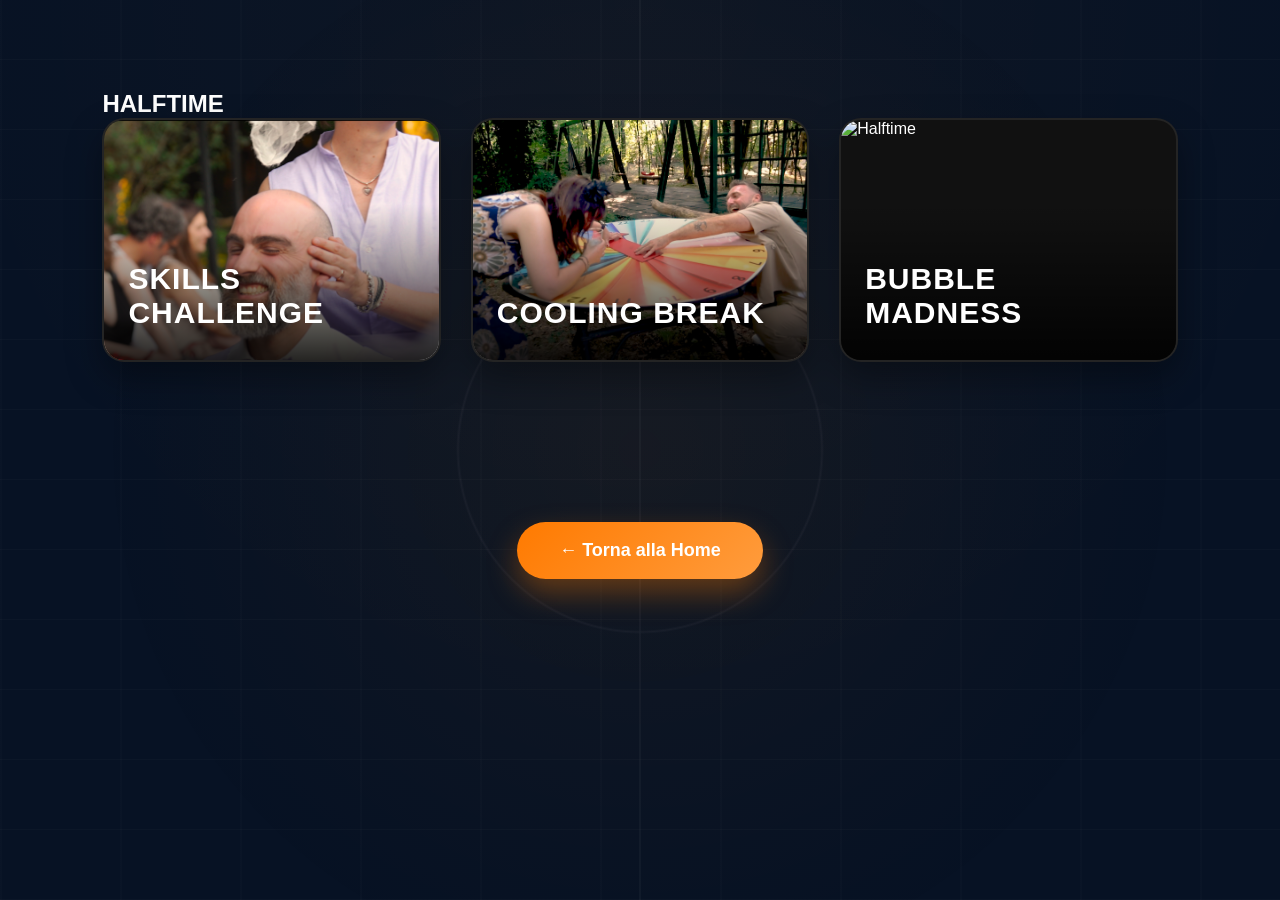
==== halftime.html @ 8e55c770 "Versione finale WeddBA" ====
<!DOCTYPE html>
<html lang="it">

<head>

<meta charset="UTF-8">
<meta name="viewport" content="width=device-width, initial-scale=1.0">

<title>WeddBA - Halftime</title>

<link rel="stylesheet" href="style.css">

</head>

<body>

<section class="categories">

    <h2>HALFTIME</h2>

    <div class="cards-grid">

      <div class="category" onclick="location.href='player.html?video=wRPeNcz0wUs'">

    <img src="images/SKILLS.jpg">

    <div class="category-content">
        <h3>SKILLS CHALLENGE</h3>
    </div>

</div>

  <div class="category" onclick="location.href='player.html?video=c78Mq4kz3Ek'">

    <img src="images/HALFTIME2.jpg">

    <div class="play-icon">
        ▶
    </div>

    <div class="category-content">

        <h3>COOLING BREAK</h3>

    </div>

</div>

  <div class="category" onclick="location.href='player.html?video=pFRvp_ggFIU'">

    <img src="images/prova.png" alt="Halftime">

    <div class="category-content">
        <h3>BUBBLE MADNESS</h3>
    </div>

</div>

    </div>

</section>

<div class="back-home">

    <button class="home-button" onclick="window.location.href='index.html'">
        ← Torna alla Home
    </button>

</div>

<script>

document.addEventListener("keydown",(e)=>{

    if(e.key==="Backspace" || e.key==="Escape"){

        e.preventDefault();

        window.location.href="index.html";

    }

});

</script>

</body>

</html>
---- style.css ----
/* =====================================================
   WEDDBA STYLE.CSS
   PARTE 1 - RESET / VARIABILI / BODY / HEADER
===================================================== */

*{
    margin:0;
    padding:0;
    box-sizing:border-box;
}

html{
    scroll-behavior:smooth;
}

:root{

    --background:#071224;
    --surface:#0d1b33;
    --card:#122542;
    --card2:#173154;

    --orange:#ff7a00;
    --orange-light:#ff9c3d;
    --gold:#ffc64d;

    --white:#ffffff;
    --text:#d8dde8;

    --radius:22px;

    --shadow:0 15px 45px rgba(0,0,0,.35);

    --transition:.35s;

}

body{

    font-family:'Montserrat',sans-serif;

    background:

        repeating-linear-gradient(
            90deg,
            rgba(255,255,255,.012) 0,
            rgba(255,255,255,.012) 2px,
            transparent 2px,
            transparent 120px
        ),

        repeating-linear-gradient(
            0deg,
            rgba(255,255,255,.018) 0,
            rgba(255,255,255,.018) 1px,
            transparent 1px,
            transparent 70px
        ),

        radial-gradient(
            circle at top,
            rgba(255,170,60,.03),
            transparent 65%
        ),

        var(--background);

    background-attachment:fixed;

    color:var(--white);

    overflow-x:hidden;

}

body::before{

    content:"";

    position:fixed;

    inset:0;

    pointer-events:none;

    background:radial-gradient(

        circle,

        rgba(255,140,0,.05),

        transparent 70%

    );

    z-index:-2;

}

body::after{

    content:"";

    position:fixed;

    inset:0;

    pointer-events:none;

    opacity:.05;

    background:

        radial-gradient(

            circle,

            transparent 0,

            transparent 180px,

            rgba(255,255,255,.7) 182px,

            transparent 184px

        ),

        linear-gradient(

            rgba(255,255,255,.6),

            rgba(255,255,255,.6)

        );

    background-repeat:no-repeat;

    background-position:center center;

    background-size:380px 380px,2px 100%;

    z-index:-1;

}

/* =====================================================
   HEADER
===================================================== */

#header{

    position:fixed;

    top:0;
    left:0;
    right:0;

    height:90px;

    display:flex;

    justify-content:space-between;

    align-items:center;

    padding:0 45px;

    background:linear-gradient(
        to bottom,
        rgba(7,18,36,.92),
        rgba(7,18,36,0)
    );

    z-index:999;

    transition:.35s;

}

#header.scrolled{

    background:rgba(7,18,36,.96);

    backdrop-filter:blur(14px);

}

/* ================= LOGO ================= */

.logo{

    display:flex;

    align-items:center;

}

.logo img{

    width:100px;

    height:100px;

    display:block;

}

/* ================= MENU ================= */

nav{

    display:flex;

    gap:36px;

}

nav a{

    color:#fff;

    text-decoration:none;

    font-weight:600;

    transition:.35s;

    position:relative;

}

nav a:hover{

    color:var(--orange);

}

nav a::after{

    content:"";

    position:absolute;

    left:0;

    bottom:-8px;

    width:0;

    height:2px;

    background:var(--orange);

    transition:.35s;

}

nav a:hover::after{

    width:100%;

}

/* =====================================================
   PARTE 2 - HERO
===================================================== */

.hero{

    position:relative;

    height:100vh;

    display:flex;

    align-items:flex-end;

    padding:0 8% 120px;

    background:url("images/hero.png") center center/cover no-repeat;

    overflow:hidden;

}

.hero::before{

    content:"";

    position:absolute;

    inset:0;

    background:

        linear-gradient(

            90deg,

            rgba(7,18,36,.95) 0%,

            rgba(7,18,36,.75) 45%,

            rgba(7,18,36,.25) 75%,

            rgba(7,18,36,.05) 100%

        ),

        linear-gradient(

            180deg,

            transparent,

            rgba(7,18,36,.92)

        );

}

.hero-content{

    position:relative;

    z-index:2;

    max-width:720px;

}

/* ================= BADGE ================= */

.league{

    display:inline-flex;

    align-items:center;

    gap:10px;

    padding:10px 22px;

    border-radius:999px;

    background:rgba(255,255,255,.08);

    backdrop-filter:blur(18px);

    font-size:13px;

    font-weight:700;

    letter-spacing:2px;

    text-transform:uppercase;

}

/* ================= DATA ================= */

.hero-date{

    margin:24px 0 28px;

    color:var(--orange);

    font-size:34px;

    font-weight:700;

    letter-spacing:4px;

}

/* ================= TITOLO ================= */

.hero-title{

    font-family:'Anton',sans-serif;

    font-size:clamp(100px,11vw,180px);

    line-height:.9;

    letter-spacing:-4px;

    margin:0;

}

.hero-title .w{

    color:#fff;

}

.hero-title .edd{

    color:#fff;

}

.hero-title .ba{

    color:var(--orange);

}

/* ================= SOTTOTITOLO ================= */

.hero-subtitle{

    display:flex;

    align-items:center;

    gap:16px;

    margin-top:22px;

    font-size:34px;

    font-weight:300;

}

.hero-subtitle .ball{

    font-size:34px;

}

/* ================= BOTTONE ================= */

.hero-button{

    margin-top:42px;

    padding:18px 42px;

    border:none;

    border-radius:50px;

    cursor:pointer;

    background:linear-gradient(
        135deg,
        var(--orange),
        var(--orange-light)
    );

    color:#fff;

    font-size:18px;

    font-weight:700;

    box-shadow:0 14px 30px rgba(255,122,0,.35);

    transition:.35s;

}

.hero-button:hover{

    transform:translateY(-4px);

    box-shadow:0 22px 45px rgba(255,122,0,.45);

}

/* ================= ANIMAZIONI ================= */

.hero-content>*{

    opacity:0;

    transform:translateY(40px);

    animation:fadeUp .8s forwards;

}

.hero-content .league{

    animation-delay:.1s;

}

.hero-content .hero-date{

    animation-delay:.25s;

}

.hero-content .hero-title{

    animation-delay:.45s;

}

.hero-content .hero-subtitle{

    animation-delay:.65s;

}

.hero-content .hero-button{

    animation-delay:.9s;

}

@keyframes fadeUp{

    to{

        opacity:1;

        transform:translateY(0);

    }

}

/* ================= RESPONSIVE ================= */

@media(max-width:900px){

    .hero{

        padding:0 6% 90px;

    }

    .hero-title{

        font-size:72px;

    }

    .hero-subtitle{

        font-size:28px;

    }

}

@media(max-width:600px){

    .hero{

        padding-bottom:70px;

    }

    .hero-title{

        font-size:56px;

    }

    .hero-date{

        font-size:20px;

    }

    .hero-subtitle{

        font-size:22px;

    }

}

/* =====================================================
   PARTE 3 - SEZIONI E GRIGLIA
===================================================== */

.categories{

    padding:90px 8%;

}

.season-section{

    margin-bottom:90px;

}

/* ==========================
   TITOLO SEZIONE
========================== */

.section-title-custom{

    display:flex;

    align-items:center;

    gap:14px;

    margin-bottom:35px;

    font-family:'Anton',sans-serif;

    font-size:46px;

    letter-spacing:2px;

    text-transform:uppercase;

    color:#fff;

}

/* ==========================
   GRIGLIA
========================== */

.cards-grid{

    display:grid;

    grid-template-columns:repeat(3,minmax(0,1fr));

    gap:30px;

    align-items:stretch;

}

/* ==========================
   RESPONSIVE
========================== */

@media(max-width:1200px){

    .cards-grid{

        grid-template-columns:repeat(2,minmax(0,1fr));

    }

}

@media(max-width:700px){

    .cards-grid{

        grid-template-columns:1fr;

    }

}

/* ==========================
   SPAZIATURA SEZIONI
========================== */

.season-section:last-child{

    margin-bottom:30px;

}

/* ==========================
   CARD GRANDE
========================== */

.large-card{

    grid-column:span 3;

}

@media(max-width:1200px){

    .large-card{

        grid-column:span 2;

    }

}

@media(max-width:700px){

    .large-card{

        grid-column:auto;

    }

}

/* =====================================================
   PARTE 4 - CARD
===================================================== */

.category{

    position:relative;

    overflow:hidden;

    border-radius:22px;

    background:#111;

    border:2px solid rgba(255,255,255,.08);

    box-shadow:0 15px 35px rgba(0,0,0,.35);

    cursor:pointer;

    transition:
        transform .35s ease,
        box-shadow .35s ease,
        border-color .35s ease;

}

.category:hover{

    transform:translateY(-8px);

    border-color:#ff8a00;

    box-shadow:
        0 25px 45px rgba(0,0,0,.45);

}

/* ==========================
   IMMAGINE
========================== */

.category img{

    width:100%;

    height:240px;

    display:block;

    object-fit:cover;

    transition:
        transform .45s ease,
        filter .45s ease;

}

.category:hover img{

    transform:scale(1.08);

    filter:brightness(.9);

}

/* ==========================
   OVERLAY
========================== */

.category::after{

    content:"";

    position:absolute;

    inset:0;

    background:linear-gradient(

        transparent 35%,

        rgba(0,0,0,.85)

    );

    pointer-events:none;

}

/* ==========================
   TESTO
========================== */

.category-content{

    position:absolute;

    left:0;

    right:0;

    bottom:0;

    z-index:2;

    padding:24px;

}

.category-content h3{

    font-family:'Anton',sans-serif;

    font-size:30px;

    letter-spacing:1px;

    margin-bottom:6px;

}

.card-subtitle{

    color:#e5e5e5;

    font-size:15px;

    opacity:.92;

    line-height:1.4;

}

/* ==========================
   PLAY ICON
========================== */

.play-icon{

    position:absolute;

    top:50%;
    left:50%;

    transform:translate(-50%,-50%) scale(.8);

    width:72px;
    height:72px;

    border-radius:50%;

    background:rgba(0,0,0,.55);

    backdrop-filter:blur(10px);

    display:flex;

    justify-content:center;

    align-items:center;

    color:#fff;

    font-size:34px;

    opacity:0;

    transition:.3s;

    z-index:3;

    pointer-events:none;

}

.category:hover .play-icon{

    opacity:1;

    transform:translate(-50%,-50%) scale(1);

}

/* ==========================
   CARD SELEZIONATA
========================== */

.category.focused{

    transform:scale(1.05);

    border:3px solid #ffc64d;

    box-shadow:

        0 0 18px rgba(255,198,77,.55),

        0 0 40px rgba(255,198,77,.25),

        0 25px 55px rgba(0,0,0,.55);

    z-index:20;

    animation:glow .9s infinite alternate;

}

.category.focused img{

    transform:scale(1.08);

}

.category.focused .play-icon{

    opacity:1;

    transform:translate(-50%,-50%) scale(1);

}

@keyframes glow{

    from{

        box-shadow:

            0 0 15px rgba(255,198,77,.35),

            0 20px 40px rgba(0,0,0,.45);

    }

    to{

        box-shadow:

            0 0 35px rgba(255,198,77,.8),

            0 25px 50px rgba(0,0,0,.55);

    }

}

/* ==========================
   CARD GRANDE
========================== */

.large-card img{

    height:340px;

}

/* =====================================================
   PARTE 5 - FOOTER / SCROLLBAR / RESPONSIVE
===================================================== */

/* ==========================
   FOOTER
========================== */

.footer{

    display:flex;

    justify-content:center;

    align-items:center;

    gap:18px;

    padding:45px 8%;

    margin-top:90px;

    border-top:1px solid rgba(255,255,255,.08);

}

.footer-logo{

    width:46px;

    height:auto;

}

.footer-text{

    display:flex;

    flex-direction:column;

}

.footer-text p{

    margin:0;

    color:rgba(255,255,255,.7);

    font-size:15px;

    line-height:1.5;

}

/* ==========================
   PULSANTI
========================== */

button{

    font-family:'Montserrat',sans-serif;

}

button,
.category,
nav a{

    transition:var(--transition);

}

/* ==========================
   SELEZIONE TESTO
========================== */

::selection{

    background:var(--orange);

    color:#fff;

}

/* ==========================
   SCROLLBAR
========================== */

::-webkit-scrollbar{

    width:10px;

}

::-webkit-scrollbar-track{

    background:#071224;

}

::-webkit-scrollbar-thumb{

    background:linear-gradient(

        180deg,

        var(--orange),

        var(--orange-light)

    );

    border-radius:20px;

}

::-webkit-scrollbar-thumb:hover{

    background:var(--orange-light);

}

/* ==========================
   RESPONSIVE HEADER
========================== */

@media(max-width:900px){

    #header{

        padding:0 30px;

    }

    nav{

        gap:20px;

    }

}

@media(max-width:650px){

    #header{

        height:75px;

        padding:0 20px;

    }

    nav{

        display:none;

    }

    .categories{

        padding:70px 20px;

    }

    .section-title-custom{

        font-size:34px;

    }

    .footer{

        flex-direction:column;

        text-align:center;

    }

}

/* ==========================
   HALFTIME
========================== */

.back-home{

    display:flex;

    justify-content:center;

    margin:70px 0 90px;

}

.home-button{

    padding:18px 42px;

    border:none;

    border-radius:50px;

    cursor:pointer;

    background:linear-gradient(

        135deg,

        var(--orange),

        var(--orange-light)

    );

    color:#fff;

    font-size:18px;

    font-weight:700;

    box-shadow:0 14px 30px rgba(255,122,0,.35);

    transition:.35s;

}

.home-button:hover{

    transform:translateY(-4px);

    box-shadow:0 22px 45px rgba(255,122,0,.45);

}

.home-button:focus{

    outline:3px solid var(--gold);

    outline-offset:4px;

}

/* =====================================================
   PARTE 6 - FOCUS / PLAY ICON / RIFINITURE
===================================================== */

/* ==========================
   TRANSIZIONI
========================== */

.category{

    transition:
        transform .25s ease,
        box-shadow .25s ease,
        border-color .25s ease;

}

/* ==========================
   PLAY ICON
========================== */

.play-icon{

    position:absolute;

    top:50%;
    left:50%;

    transform:translate(-50%,-50%) scale(.8);

    width:72px;
    height:72px;

    border-radius:50%;

    display:flex;
    justify-content:center;
    align-items:center;

    background:rgba(0,0,0,.55);

    backdrop-filter:blur(10px);

    color:#fff;

    font-size:34px;

    opacity:0;

    pointer-events:none;

    transition:all .25s ease;

    z-index:5;

}

/* Mouse */

.category:hover .play-icon{

    opacity:1;

    transform:translate(-50%,-50%) scale(1);

}

/* Tastiera */

.category.focused .play-icon{

    opacity:1;

    transform:translate(-50%,-50%) scale(1);

}

/* ==========================
   CARD SELEZIONATA
========================== */

.category.focused{

    transform:scale(1.05);

    border:3px solid var(--gold);

    z-index:30;

    box-shadow:

        0 0 18px rgba(255,198,77,.55),

        0 0 45px rgba(255,198,77,.30),

        0 25px 55px rgba(0,0,0,.55);

    animation:glow .9s infinite alternate;

}

.category.focused img{

    transform:scale(1.08);

}

/* ==========================
   BAGLIORE
========================== */

@keyframes glow{

    from{

        box-shadow:

            0 0 12px rgba(255,198,77,.30),

            0 25px 45px rgba(0,0,0,.45);

    }

    to{

        box-shadow:

            0 0 35px rgba(255,198,77,.80),

            0 30px 60px rgba(0,0,0,.55);

    }

}

/* ==========================
   FADE UP
========================== */

.fadeUp{

    opacity:0;

    transform:translateY(40px);

    transition:.7s;

}

.fadeUp.show{

    opacity:1;

    transform:translateY(0);

}

.back-btn{

    display:inline-flex;
    align-items:center;

    padding:12px 24px;

    background:rgba(255,255,255,.08);

    border:1px solid rgba(255,255,255,.15);

    border-radius:999px;

    color:#fff;

    text-decoration:none;

    font-weight:600;

    backdrop-filter:blur(10px);

    transition:.3s;

}

.back-btn:hover{

    background:#f6b21a;

    color:#071224;

    transform:translateY(-2px);

}

.back-btn span{

    transition:.3s;

}

.back-btn:hover span{

    transform:translateX(-4px);

}
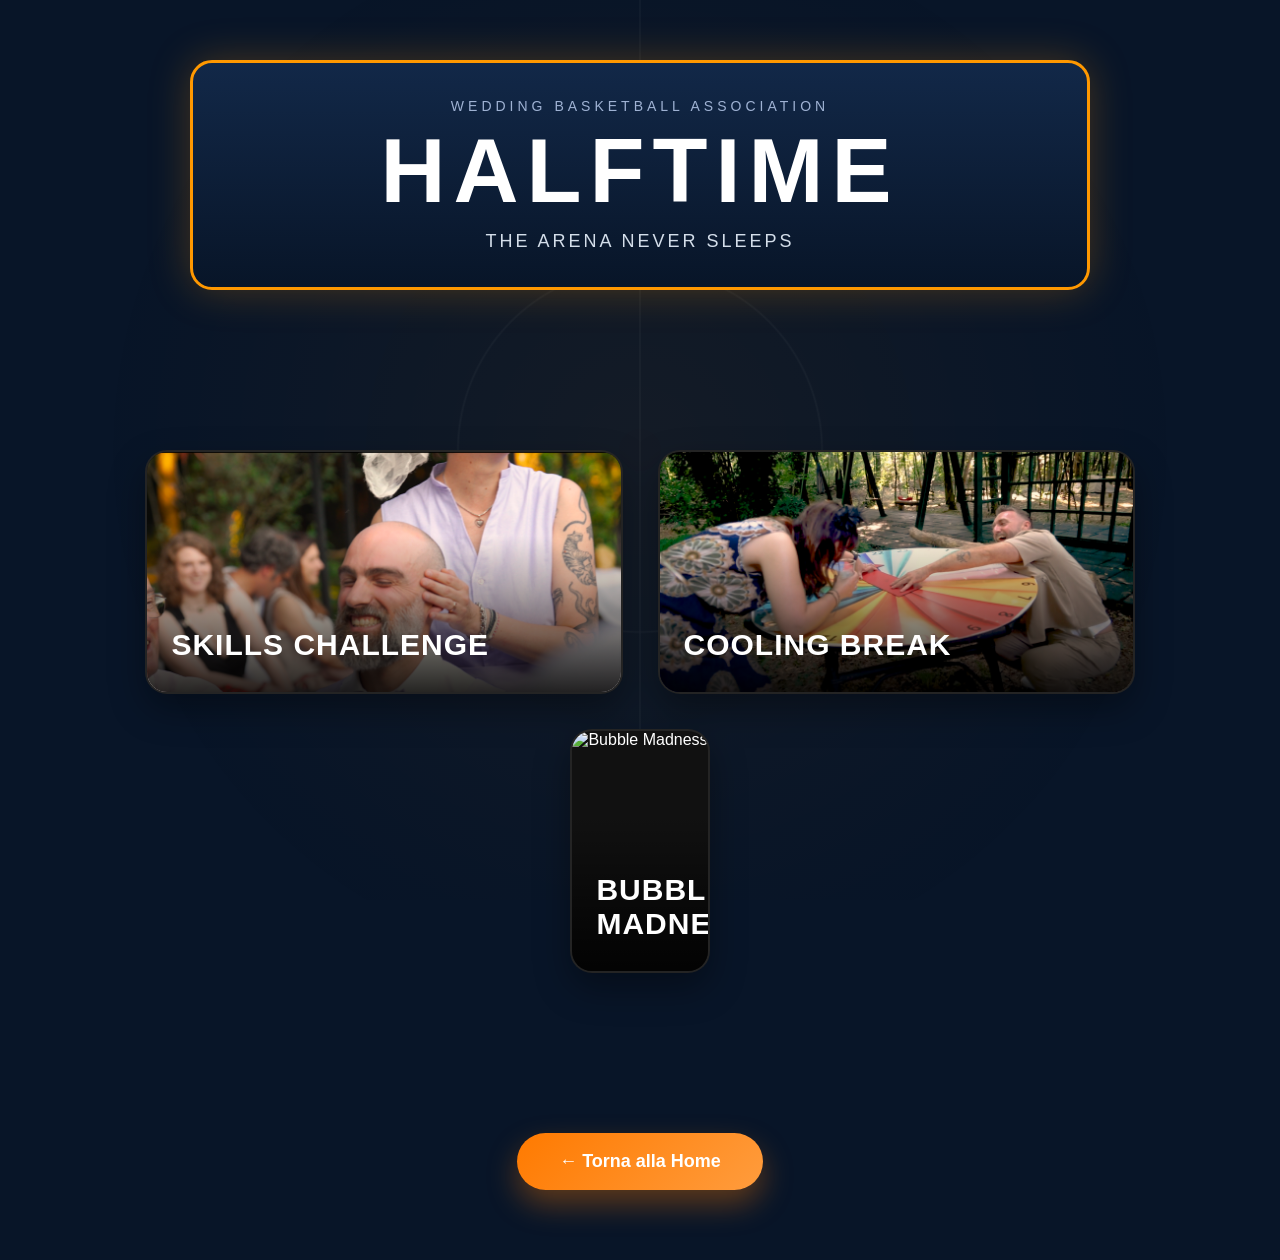
==== commit b8127881: "Aggiornata pagina Halftime" ====
--- a/halftime.html
+++ b/halftime.html
@@ -3,80 +3,141 @@
 
 <head>
 
-<meta charset="UTF-8">
-<meta name="viewport" content="width=device-width, initial-scale=1.0">
+    <meta charset="UTF-8">
+    <meta name="viewport" content="width=device-width, initial-scale=1.0">
 
-<title>WeddBA - Halftime</title>
+    <title>WeddBA | Halftime</title>
 
-<link rel="stylesheet" href="style.css">
+    <link rel="stylesheet" href="style.css">
+<link rel="stylesheet" href="halftime.css">
 
 </head>
 
 <body>
 
-<section class="categories">
+<!-- ==========================
+        HALFTIME HEADER
+========================== -->
 
-    <h2>HALFTIME</h2>
+<section class="halftime-header">
 
-    <div class="cards-grid">
+    <div class="scoreboard">
 
-      <div class="category" onclick="location.href='player.html?video=wRPeNcz0wUs'">
+        <span class="scoreboard-label">
 
-    <img src="images/SKILLS.jpg">
+            Wedding Basketball Association
 
-    <div class="category-content">
-        <h3>SKILLS CHALLENGE</h3>
-    </div>
+        </span>
 
-</div>
+        <h1>HALFTIME</h1>
 
-  <div class="category" onclick="location.href='player.html?video=c78Mq4kz3Ek'">
-
-    <img src="images/HALFTIME2.jpg">
-
-    <div class="play-icon">
-        ▶
-    </div>
-
-    <div class="category-content">
-
-        <h3>COOLING BREAK</h3>
-
-    </div>
-
-</div>
-
-  <div class="category" onclick="location.href='player.html?video=pFRvp_ggFIU'">
-
-    <img src="images/prova.png" alt="Halftime">
-
-    <div class="category-content">
-        <h3>BUBBLE MADNESS</h3>
-    </div>
-
-</div>
+        <p>The Arena Never Sleeps</p>
 
     </div>
 
 </section>
 
+<!-- ==========================
+        HALFTIME CONTENT
+========================== -->
+
+<section class="categories halftime-content">
+
+    <div class="cards-grid">
+
+        <!-- Skills Challenge -->
+
+        <div class="category"
+             onclick="window.location.href='player.html?video=wRPeNcz0wUs'">
+
+            <img src="images/SKILLS.jpg" alt="Skills Challenge">
+
+            <div class="category-content">
+
+                <h3>SKILLS CHALLENGE</h3>
+
+            </div>
+
+        </div>
+
+        <!-- Cooling Break -->
+
+        <div class="category"
+             onclick="window.location.href='player.html?video=c78Mq4kz3Ek'">
+
+            <img src="images/HALFTIME2.jpg" alt="Cooling Break">
+
+            <div class="play-icon">
+
+                ▶
+
+            </div>
+
+            <div class="category-content">
+
+                <h3>COOLING BREAK</h3>
+
+            </div>
+
+        </div>
+
+        <!-- Bubble Madness -->
+
+        <div class="category"
+             onclick="window.location.href='player.html?video=pFRvp_ggFIU'">
+
+            <img src="images/prova.png" alt="Bubble Madness">
+
+            <div class="category-content">
+
+                <h3>BUBBLE MADNESS</h3>
+
+            </div>
+
+        </div>
+
+    </div>
+
+</section>
+
+<!-- ==========================
+        HOME BUTTON
+========================== -->
+
 <div class="back-home">
 
-    <button class="home-button" onclick="window.location.href='index.html'">
+    <button class="home-button"
+            onclick="goHome()">
+
         ← Torna alla Home
+
     </button>
 
 </div>
 
+<!-- ==========================
+        KEYBOARD
+========================== -->
+
 <script>
 
-document.addEventListener("keydown",(e)=>{
+function goHome(){
 
-    if(e.key==="Backspace" || e.key==="Escape"){
+    window.location.href = "index.html";
 
-        e.preventDefault();
+}
 
-        window.location.href="index.html";
+document.addEventListener("keydown", function(e){
+
+    switch(e.key){
+
+        case "Escape":
+
+            e.preventDefault();
+
+            goHome();
+
+            break;
 
     }
 
--- a/halftime.css
+++ b/halftime.css
@@ -0,0 +1,183 @@
+/* ==========================
+   HALFTIME PAGE
+========================== */
+
+body{
+
+    background:#081528;
+
+}
+
+/* ==========================
+   HEADER
+========================== */
+
+.halftime-header{
+
+    width:100%;
+
+    display:flex;
+
+    justify-content:center;
+
+    margin:60px 0 70px;
+
+}
+
+.scoreboard{
+
+    width:min(900px,90%);
+
+    background:linear-gradient(180deg,#122848,#081528);
+
+    border:3px solid #ff9800;
+
+    border-radius:22px;
+
+    padding:35px 40px;
+
+    text-align:center;
+
+    box-shadow:
+    0 0 40px rgba(255,153,0,.25);
+
+}
+
+.scoreboard-label{
+
+    display:block;
+
+    color:#9fb2d3;
+
+    font-size:14px;
+
+    letter-spacing:4px;
+
+    text-transform:uppercase;
+
+    margin-bottom:12px;
+
+}
+
+.scoreboard h1{
+
+    font-family:'Anton',sans-serif;
+
+    font-size:90px;
+
+    color:#fff;
+
+    letter-spacing:8px;
+
+    margin:0;
+
+    line-height:1;
+
+}
+
+.scoreboard p{
+
+    margin-top:15px;
+
+    color:#d4deea;
+
+    font-size:18px;
+
+    letter-spacing:3px;
+
+    text-transform:uppercase;
+
+}
+
+/* ==========================
+   CARDS
+========================== */
+
+.cards-grid{
+
+    width:92%;
+
+    max-width:1400px;
+
+    margin:auto;
+
+    display:grid;
+
+    grid-template-columns:repeat(2,1fr);
+
+    gap:35px;
+
+}
+
+.cards-grid .category{
+
+    width:100%;
+
+}
+
+/* Bubble Madness */
+
+.cards-grid .category:last-child{
+
+    grid-column:1 / span 2;
+
+    justify-self:center;
+
+    width:auto;
+
+    max-width:520px;
+
+}
+
+
+@media(max-width:1000px){
+
+    .cards-grid{
+
+        grid-template-columns:1fr;
+
+    }
+
+    .cards-grid .category:last-child{
+
+        grid-column:auto;
+
+        width:100%;
+
+    }
+
+}
+
+/* ==========================
+   HOME BUTTON
+========================== */
+
+.back-home{
+
+    margin:70px 0;
+
+    text-align:center;
+
+}
+
+/* ==========================
+   MOBILE
+========================== */
+
+@media(max-width:900px){
+
+.scoreboard h1{
+
+    font-size:60px;
+
+}
+
+.cards-grid{
+
+    flex-direction:column;
+
+    align-items:center;
+
+}
+
+}
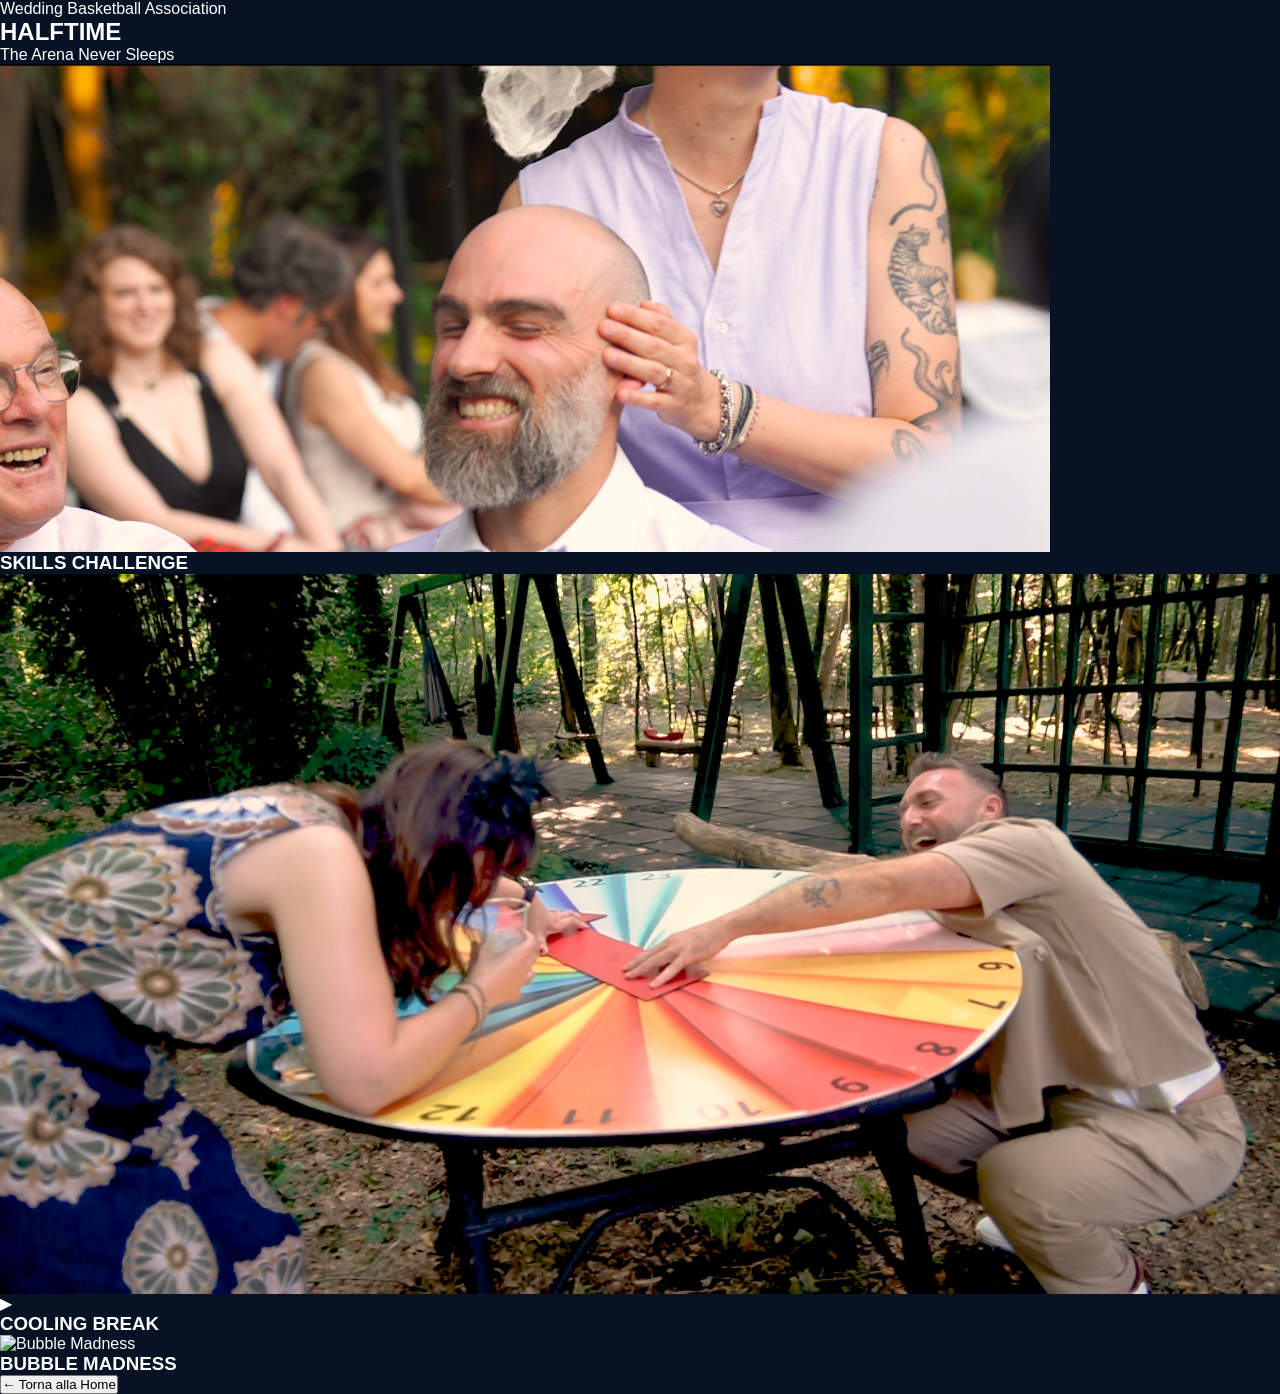
==== commit 58f1f036: "Reorganize CSS structure and update player styles" ====
--- a/halftime.html
+++ b/halftime.html
@@ -8,7 +8,7 @@
 
     <title>WeddBA | Halftime</title>
 
-    <link rel="stylesheet" href="style.css">
+   <link rel="stylesheet" href="css/style.css">
 <link rel="stylesheet" href="halftime.css">
 
 </head>
--- a/css/style.css
+++ b/css/style.css
@@ -0,0 +1,66 @@
+/* =====================================================
+   WEDDBA
+   BASE STYLE
+===================================================== */
+
+/* RESET */
+
+*{
+    margin:0;
+    padding:0;
+    box-sizing:border-box;
+}
+
+html{
+    scroll-behavior:smooth;
+}
+
+body{
+    background:#071224;
+    color:#fff;
+    font-family:'Montserrat',sans-serif;
+    overflow-x:hidden;
+}
+
+/* COLORI */
+
+:root{
+
+    --background:#071224;
+
+    --orange:#ff7a00;
+
+    --white:#ffffff;
+
+    --gray:#cfcfcf;
+
+    --card:#101c30;
+
+}
+
+/* LINK */
+
+a{
+    color:inherit;
+    text-decoration:none;
+}
+
+/* IMMAGINI */
+
+img{
+    display:block;
+    max-width:100%;
+    height:auto;
+}
+
+/* BOTTONI */
+
+button{
+    font-family:inherit;
+}
+
+/* CONTENITORE */
+
+section{
+    width:100%;
+}
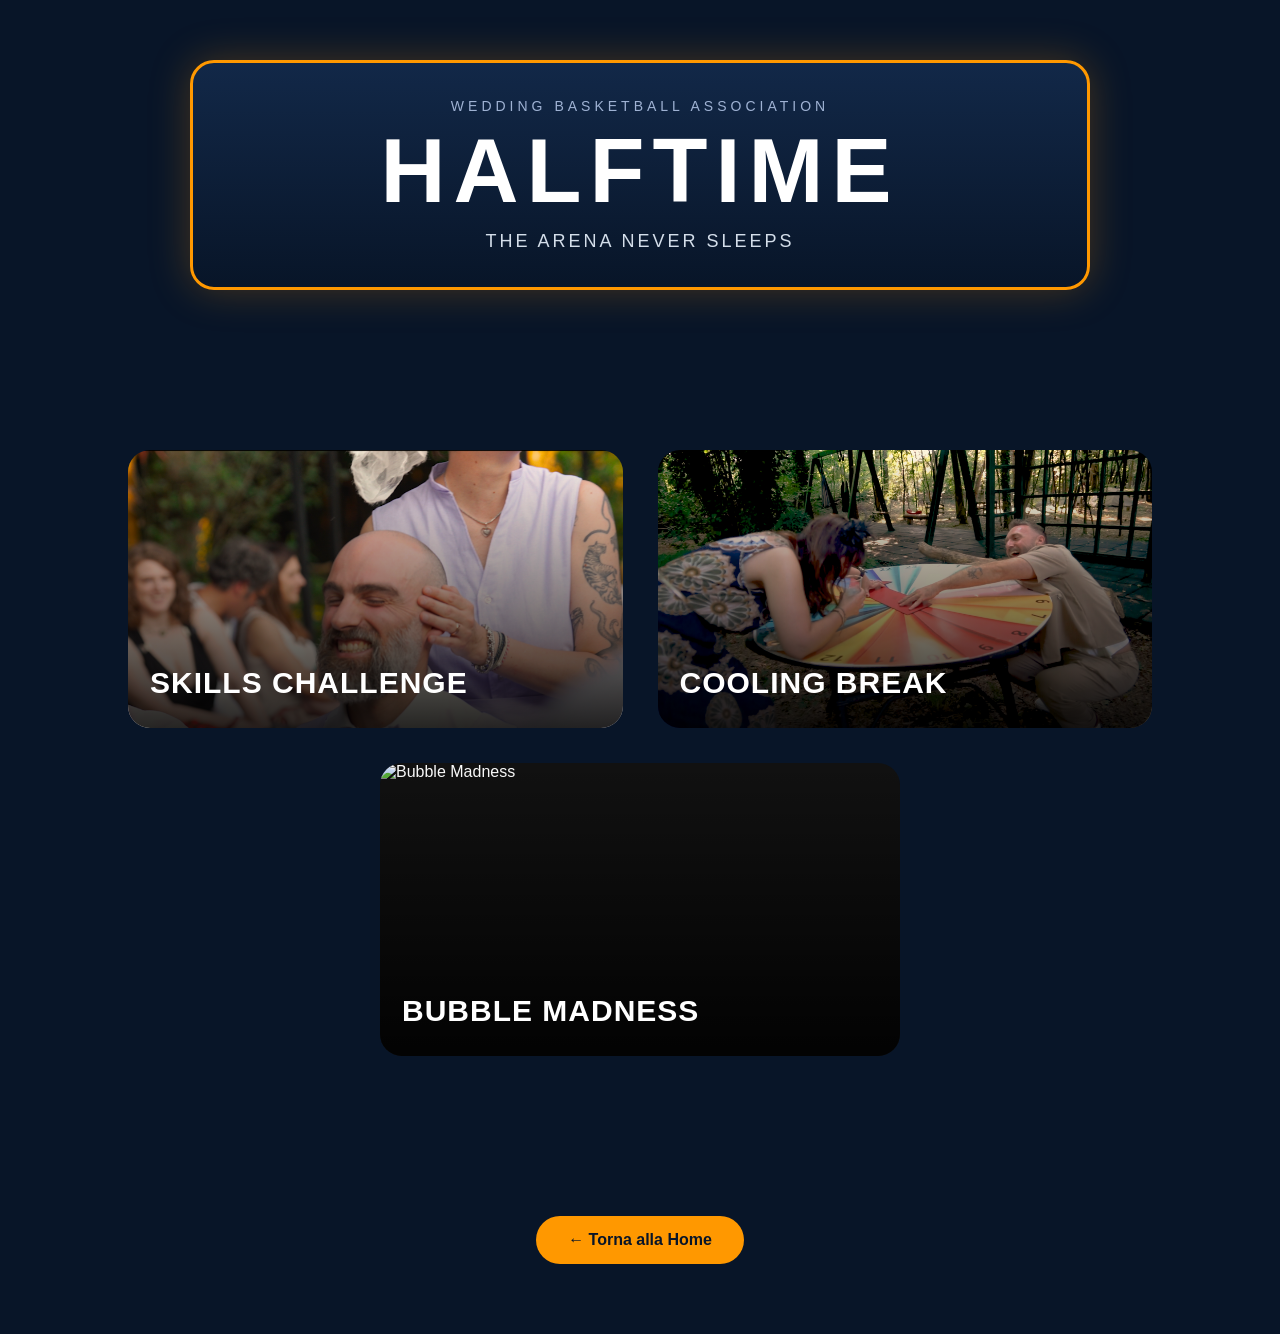
==== commit dbacadfc: "Fix Halftime layout and update gallery" ====
--- a/halftime.html
+++ b/halftime.html
@@ -8,8 +8,12 @@
 
     <title>WeddBA | Halftime</title>
 
-   <link rel="stylesheet" href="css/style.css">
-<link rel="stylesheet" href="halftime.css">
+<link rel="stylesheet" href="css/style.css">
+<link rel="stylesheet" href="css/header.css">
+<link rel="stylesheet" href="css/cards.css">
+<link rel="stylesheet" href="css/footer.css">
+<link rel="stylesheet" href="css/responsive.css">
+<link rel="stylesheet" href="css/halftime.css">
 
 </head>
 
--- a/css/header.css
+++ b/css/header.css
@@ -0,0 +1,45 @@
+/* =====================================================
+   WEDDBA
+   HEADER
+===================================================== */
+
+#header{
+
+    position:fixed;
+
+    top:0;
+    left:0;
+
+    width:100%;
+
+    padding:20px 5%;
+
+    display:flex;
+
+    justify-content:space-between;
+
+    align-items:center;
+
+    z-index:1000;
+
+    transition:.35s;
+
+}
+
+.logo{
+
+    display:flex;
+
+    align-items:center;
+
+}
+
+.logo img{
+
+    width:90px;
+
+    height:auto;
+
+    display:block;
+
+}
--- a/css/cards.css
+++ b/css/cards.css
@@ -0,0 +1,263 @@
+/* =====================================================
+   WEDDBA
+   CARDS
+===================================================== */
+
+
+/* ==========================
+   SEZIONI
+========================== */
+
+.categories{
+
+    padding:90px 6%;
+
+}
+
+.season-section{
+
+    margin-bottom:90px;
+
+}
+
+.section-title-custom{
+
+    display:flex;
+
+    align-items:center;
+
+    gap:14px;
+
+    margin-bottom:35px;
+
+    font-family:'Anton',sans-serif;
+
+    font-size:42px;
+
+    letter-spacing:2px;
+
+    text-transform:uppercase;
+
+}
+
+
+/* ==========================
+   GRID
+========================== */
+
+.cards-grid{
+
+    display:grid;
+
+    grid-template-columns:repeat(auto-fill,minmax(320px,1fr));
+
+    gap:28px;
+
+}
+
+
+/* ==========================
+   CARD
+========================== */
+
+.category{
+
+    position:relative;
+
+    overflow:hidden;
+
+    border-radius:22px;
+
+    cursor:pointer;
+
+    transition:.35s;
+
+    background:#111;
+
+}
+
+.category:hover{
+
+    transform:translateY(-8px);
+
+    box-shadow:0 20px 45px rgba(0,0,0,.45);
+
+}
+
+
+/* ==========================
+   IMMAGINE
+========================== */
+
+.category img{
+
+    width:100%;
+
+    aspect-ratio:16/9;
+
+    object-fit:cover;
+
+    display:block;
+
+    transition:.4s;
+
+}
+
+.category:hover img{
+
+    transform:scale(1.05);
+
+}
+
+
+/* ==========================
+   OVERLAY
+========================== */
+
+.category::after{
+
+    content:"";
+
+    position:absolute;
+
+    inset:0;
+
+    background:linear-gradient(
+
+        transparent,
+
+        rgba(0,0,0,.85)
+
+    );
+
+}
+
+
+/* ==========================
+   TESTO
+========================== */
+
+.category-content{
+
+    position:absolute;
+
+    left:0;
+
+    right:0;
+
+    bottom:0;
+
+    z-index:2;
+
+    padding:22px;
+
+}
+
+.category-content h3{
+
+    font-family:'Anton',sans-serif;
+
+    font-size:30px;
+
+    letter-spacing:1px;
+
+    margin-bottom:6px;
+
+}
+
+.category-content p{
+
+    font-size:15px;
+
+    color:#ddd;
+
+}
+
+
+/* ==========================
+   PLAY
+========================== */
+
+.play-icon{
+
+    position:absolute;
+
+    top:50%;
+
+    left:50%;
+
+    transform:translate(-50%,-50%);
+
+    width:70px;
+
+    height:70px;
+
+    border-radius:50%;
+
+    background:rgba(0,0,0,.55);
+
+    display:flex;
+
+    justify-content:center;
+
+    align-items:center;
+
+    font-size:30px;
+
+    opacity:0;
+
+    transition:.3s;
+
+    z-index:3;
+
+}
+
+.category:hover .play-icon{
+
+    opacity:1;
+
+}
+
+
+/* ==========================
+   TV MODE
+========================== */
+
+.category.focused{
+
+    transform:scale(1.05);
+
+    border:3px solid var(--gold);
+
+}
+
+/* ==========================================
+   FOCUS TV / TASTIERA
+========================================== */
+
+.category{
+
+    position:relative;
+    transition:.3s;
+
+}
+
+.category.focused{
+
+    transform:scale(1.05);
+    z-index:50;
+
+    border-radius:20px;
+
+    box-shadow:
+        0 0 0 5px #f6b21a,
+        0 0 40px rgba(246,178,26,.6);
+
+}
+
+.category.focused .play-icon{
+
+    background:#f6b21a;
+    color:#071224;
+
+}
--- a/css/footer.css
+++ b/css/footer.css
@@ -0,0 +1,77 @@
+/* =====================================================
+   WEDDBA
+   FOOTER
+===================================================== */
+
+.footer{
+
+    width:100%;
+
+    margin-top:90px;
+
+    padding:40px 6%;
+
+    display:flex;
+
+    justify-content:center;
+
+    align-items:center;
+
+    gap:18px;
+
+    border-top:1px solid rgba(255,255,255,.08);
+
+    background:rgba(255,255,255,.02);
+
+    backdrop-filter:blur(10px);
+
+}
+
+/* ==========================
+   LOGO
+========================== */
+
+.footer-logo{
+    width:140px;
+    height:auto;
+    display:block;
+    flex-shrink:0;
+}
+
+/* ==========================
+   TESTO
+========================== */
+
+.footer-text{
+
+    display:flex;
+
+    flex-direction:column;
+
+    gap:4px;
+
+}
+
+.footer-text p{
+
+    margin:0;
+
+    color:rgba(255,255,255,.70);
+
+    font-size:15px;
+
+    line-height:1.4;
+
+    letter-spacing:.5px;
+
+}
+
+.footer-text p:first-child{
+
+    color:#ffffff;
+
+    font-weight:600;
+
+}
+
+/*
--- a/css/responsive.css
+++ b/css/responsive.css
@@ -0,0 +1,241 @@
+/* =====================================================
+   WEDDBA
+   PARTE 5 - RESPONSIVE
+===================================================== */
+
+
+/* =====================================================
+   DESKTOP LARGE
+===================================================== */
+
+@media(max-width:1400px){
+
+    .hero-title{
+
+        font-size:92px;
+
+    }
+
+}
+
+
+/* =====================================================
+   TABLET
+===================================================== */
+
+@media(max-width:1200px){
+
+    .cards-grid{
+
+        grid-template-columns:repeat(2,minmax(0,1fr));
+
+    }
+
+    .large-card{
+
+        grid-column:span 2;
+
+    }
+
+}
+
+
+/* =====================================================
+   TABLET PICCOLI
+===================================================== */
+
+@media(max-width:900px){
+
+    #header{
+
+        padding:0 30px;
+
+    }
+
+    nav{
+
+        gap:20px;
+
+    }
+
+    .hero{
+
+        padding:0 6% 90px;
+
+    }
+
+    .hero-title{
+
+        font-size:72px;
+
+    }
+
+    .hero-subtitle{
+
+        font-size:28px;
+
+    }
+
+}
+
+
+/* =====================================================
+   SMARTPHONE
+===================================================== */
+
+@media(max-width:768px){
+
+    .hero{
+
+        background-image:url("../images/hero-mobile.png");
+
+        background-size:cover;
+
+        background-position:center top;
+
+        min-height:100svh;
+
+        padding:35px 20px;
+
+    }
+
+    .hero-content{
+
+        max-width:100%;
+
+    }
+
+    .hero-title{
+
+        font-size:56px;
+
+    }
+
+    .hero-date{
+
+        font-size:20px;
+
+        letter-spacing:2px;
+
+    }
+
+    .hero-subtitle{
+
+        font-size:20px;
+
+    }
+
+    .hero-button{
+
+        width:100%;
+
+    }
+
+}
+
+
+/* =====================================================
+   TELEFONI
+===================================================== */
+
+@media(max-width:700px){
+
+    .cards-grid{
+
+        grid-template-columns:1fr;
+
+    }
+
+    .large-card{
+
+        grid-column:auto;
+
+    }
+
+}
+
+
+/* =====================================================
+   SMARTPHONE PICCOLI
+===================================================== */
+
+@media(max-width:650px){
+
+    #header{
+
+        height:75px;
+
+        padding:0 20px;
+
+    }
+
+    .logo img{
+
+        width:80px;
+
+        height:80px;
+
+    }
+
+    nav{
+
+        display:none;
+
+    }
+
+    .categories{
+
+        padding:70px 20px;
+
+    }
+
+    .section-title-custom{
+
+        font-size:34px;
+
+    }
+
+    .footer{
+
+        flex-direction:column;
+
+        text-align:center;
+
+    }
+
+}
+
+
+/* =====================================================
+   iPHONE SE
+===================================================== */
+
+@media(max-width:390px){
+
+    .hero-title{
+
+        font-size:46px;
+
+    }
+
+    .hero-date{
+
+        font-size:18px;
+
+    }
+
+    .hero-subtitle{
+
+        font-size:18px;
+
+    }
+
+    .hero-button{
+
+        padding:16px;
+
+        font-size:16px;
+
+    }
+
+}
--- a/css/halftime.css
+++ b/css/halftime.css
@@ -0,0 +1,229 @@
+/* =====================================================
+   WEDDBA
+   HALFTIME
+===================================================== */
+
+body{
+    background:#081528;
+}
+
+/* ==========================
+   HEADER
+========================== */
+
+.halftime-header{
+
+    width:100%;
+    display:flex;
+    justify-content:center;
+    margin:60px 0 70px;
+
+}
+
+.scoreboard{
+
+    width:min(900px,90%);
+
+    background:linear-gradient(180deg,#122848,#081528);
+
+    border:3px solid #ff9800;
+
+    border-radius:24px;
+
+    padding:35px 40px;
+
+    text-align:center;
+
+    box-shadow:0 0 40px rgba(255,153,0,.25);
+
+}
+
+.scoreboard-label{
+
+    display:block;
+
+    color:#9fb2d3;
+
+    font-size:14px;
+
+    letter-spacing:4px;
+
+    text-transform:uppercase;
+
+    margin-bottom:12px;
+
+}
+
+.scoreboard h1{
+
+    font-family:'Anton',sans-serif;
+
+    font-size:90px;
+
+    color:#fff;
+
+    letter-spacing:8px;
+
+    line-height:1;
+
+    margin:0;
+
+}
+
+.scoreboard p{
+
+    margin-top:15px;
+
+    color:#d4deea;
+
+    font-size:18px;
+
+    letter-spacing:3px;
+
+    text-transform:uppercase;
+
+}
+
+/* ==========================
+   CONTENT
+========================== */
+
+.halftime-content{
+
+    width:92%;
+
+    max-width:1400px;
+
+    margin:0 auto;
+
+}
+
+/* ==========================
+   GRID
+========================== */
+
+.halftime-content .cards-grid{
+
+    display:grid;
+
+    grid-template-columns:repeat(2,minmax(0,1fr));
+
+    gap:35px;
+
+}
+
+/* ==========================
+   CARD GRANDE
+========================== */
+
+.halftime-content .category:last-child{
+
+    grid-column:1 / span 2;
+
+    max-width:520px;
+
+    justify-self:center;
+
+}
+
+/* ==========================
+   CARD
+========================== */
+
+.halftime-content .category{
+
+    width:100%;
+
+}
+
+/* ==========================
+   HOME
+========================== */
+
+.back-home{
+
+    margin:70px 0;
+
+    text-align:center;
+
+}
+
+.home-button{
+
+    padding:15px 32px;
+
+    border:none;
+
+    border-radius:999px;
+
+    background:#ff9800;
+
+    color:#081528;
+
+    font-weight:700;
+
+    font-size:16px;
+
+    cursor:pointer;
+
+    transition:.3s;
+
+}
+
+.home-button:hover{
+
+    transform:translateY(-3px);
+
+    box-shadow:0 12px 30px rgba(255,153,0,.35);
+
+}
+
+/* ==========================
+   TABLET
+========================== */
+
+@media(max-width:1000px){
+
+    .halftime-content .cards-grid{
+
+        grid-template-columns:1fr;
+
+    }
+
+    .halftime-content .category:last-child{
+
+        grid-column:auto;
+
+        max-width:100%;
+
+    }
+
+}
+
+/* ==========================
+   MOBILE
+========================== */
+
+@media(max-width:900px){
+
+    .scoreboard{
+
+        padding:28px 20px;
+
+    }
+
+    .scoreboard h1{
+
+        font-size:60px;
+
+        letter-spacing:4px;
+
+    }
+
+    .scoreboard p{
+
+        font-size:16px;
+
+    }
+
+}
